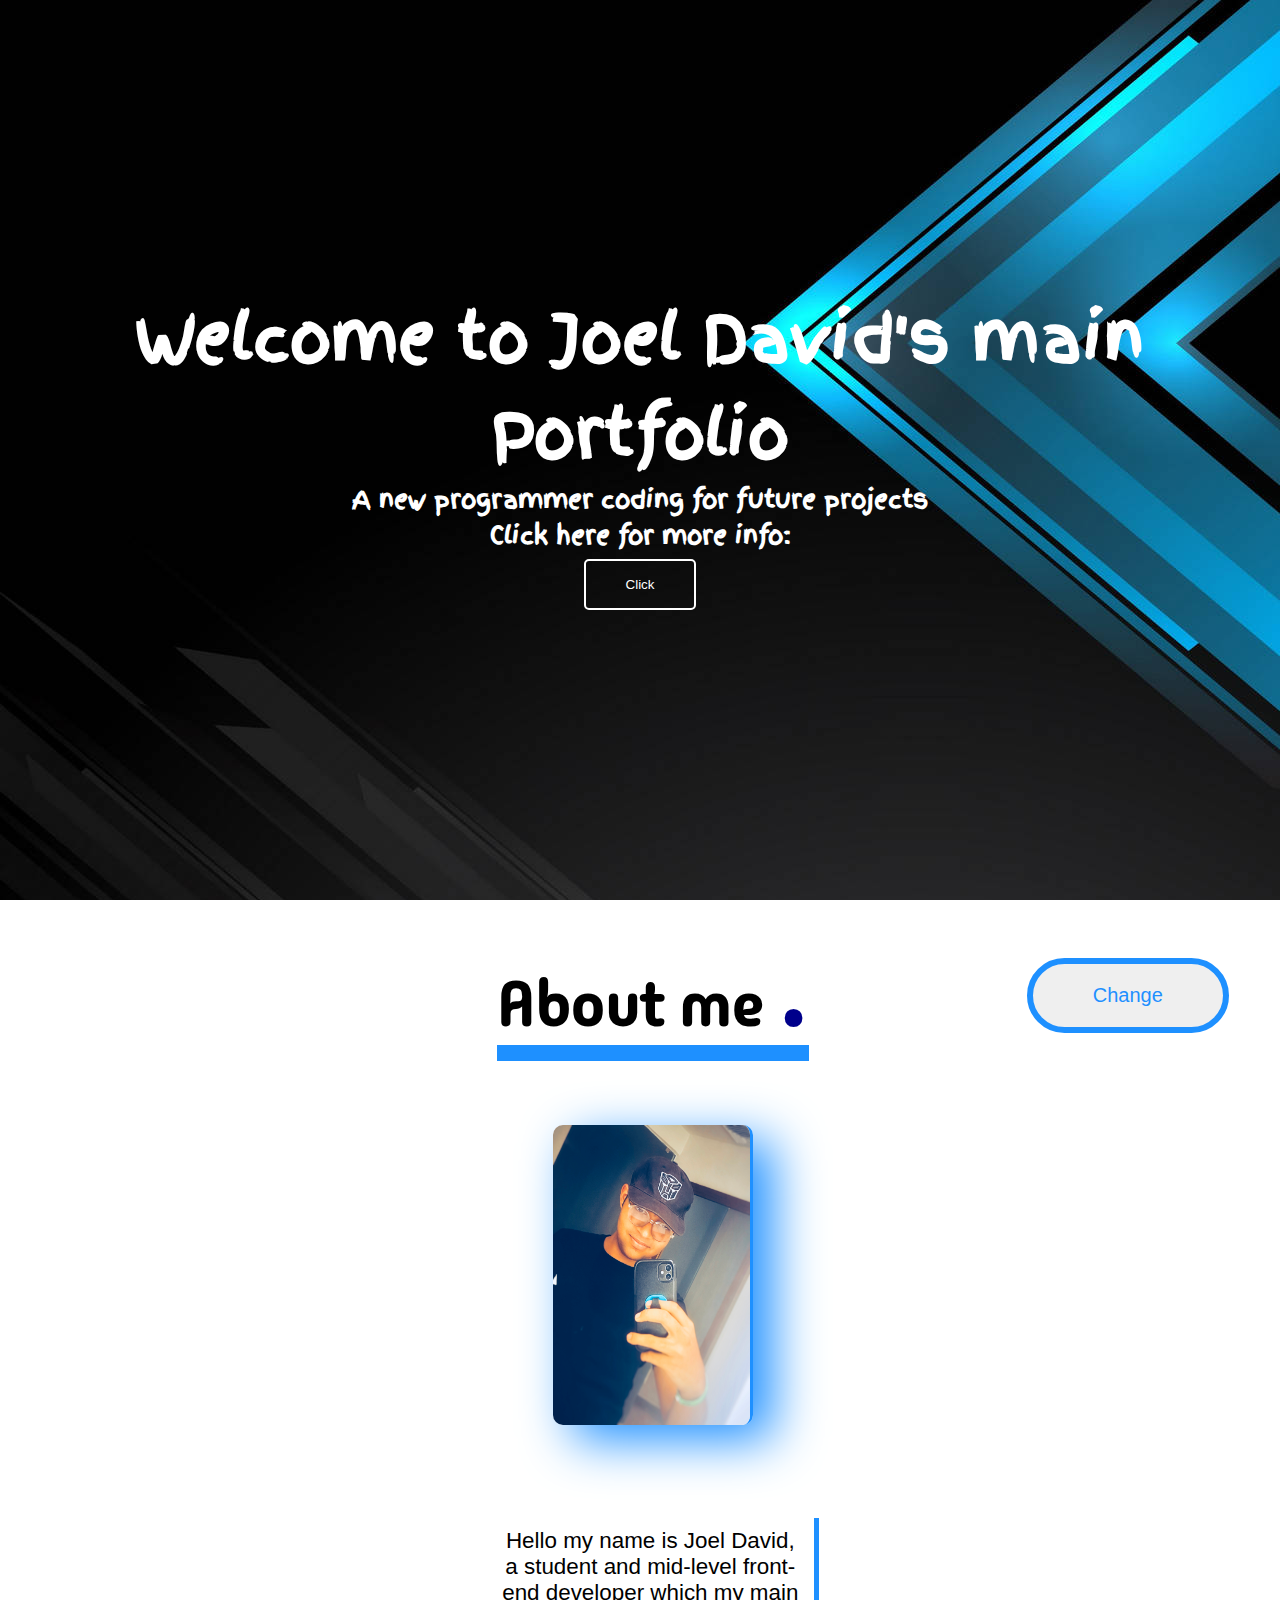
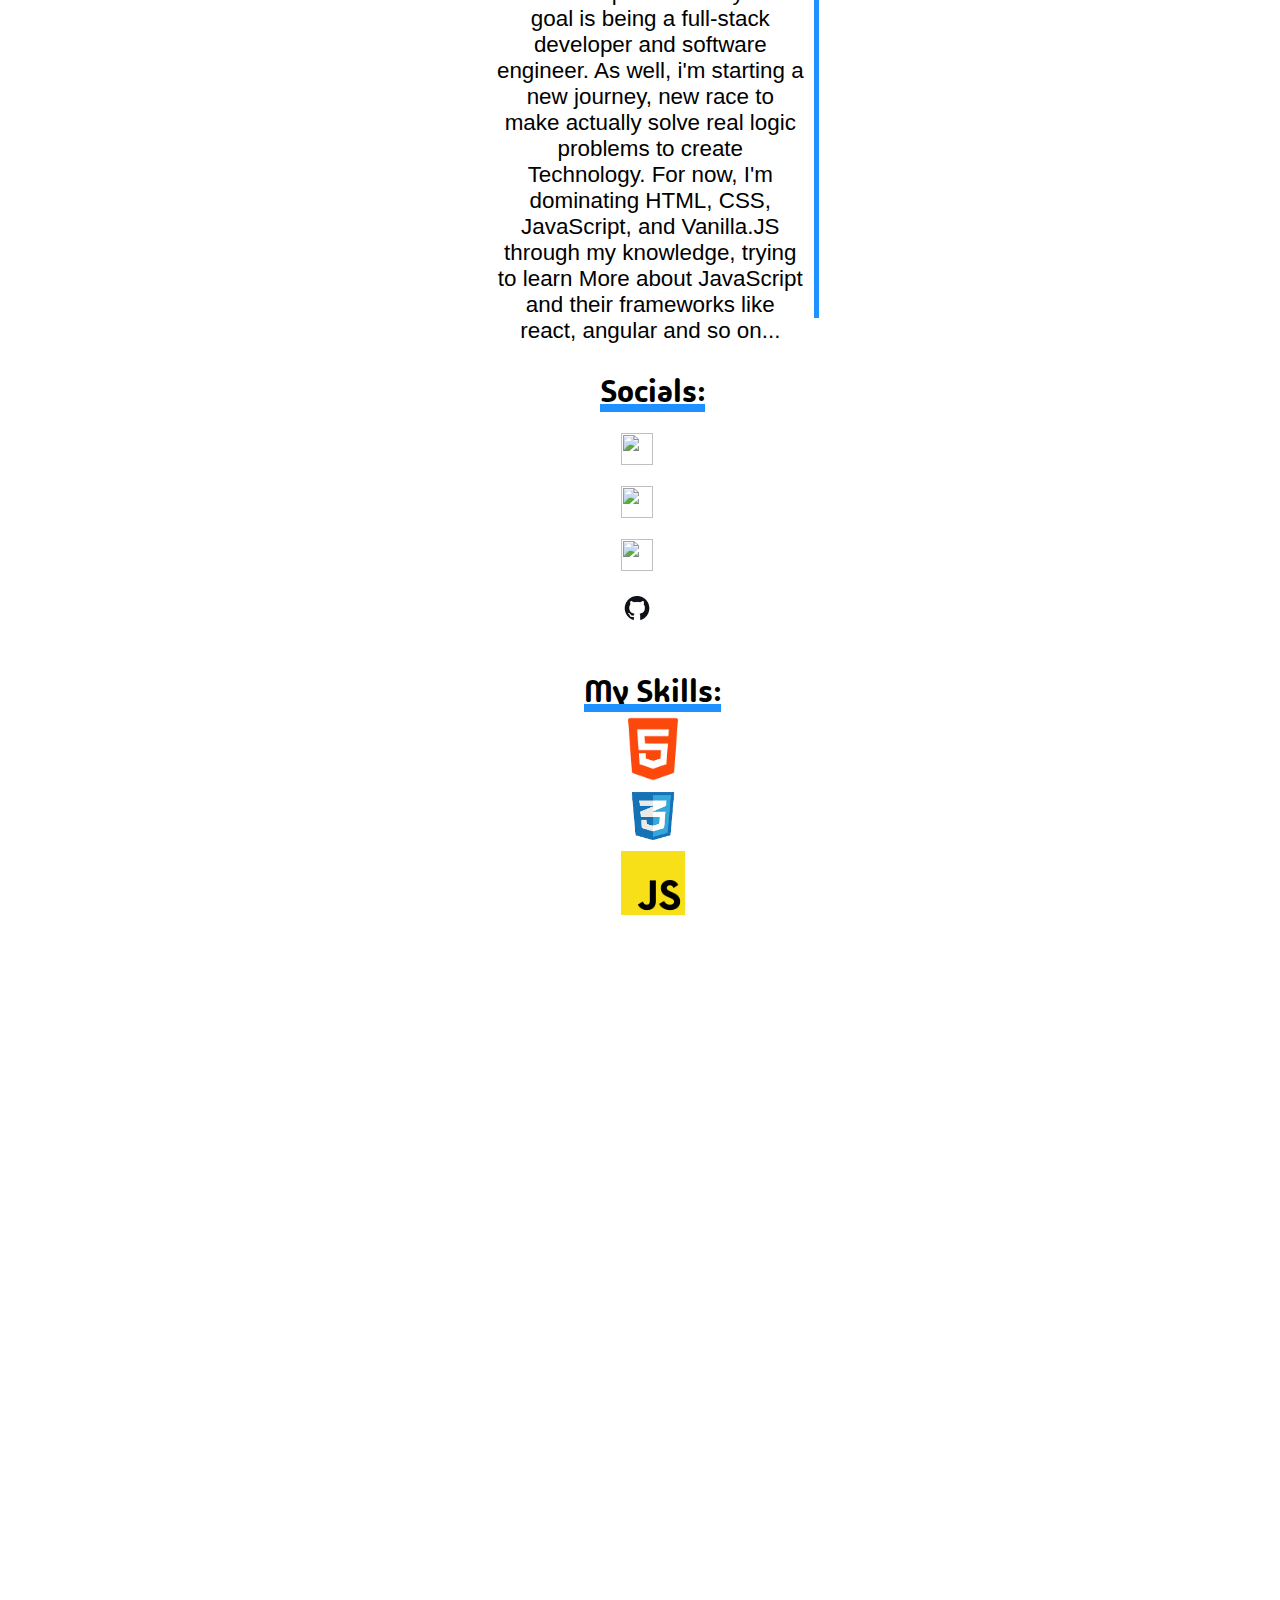
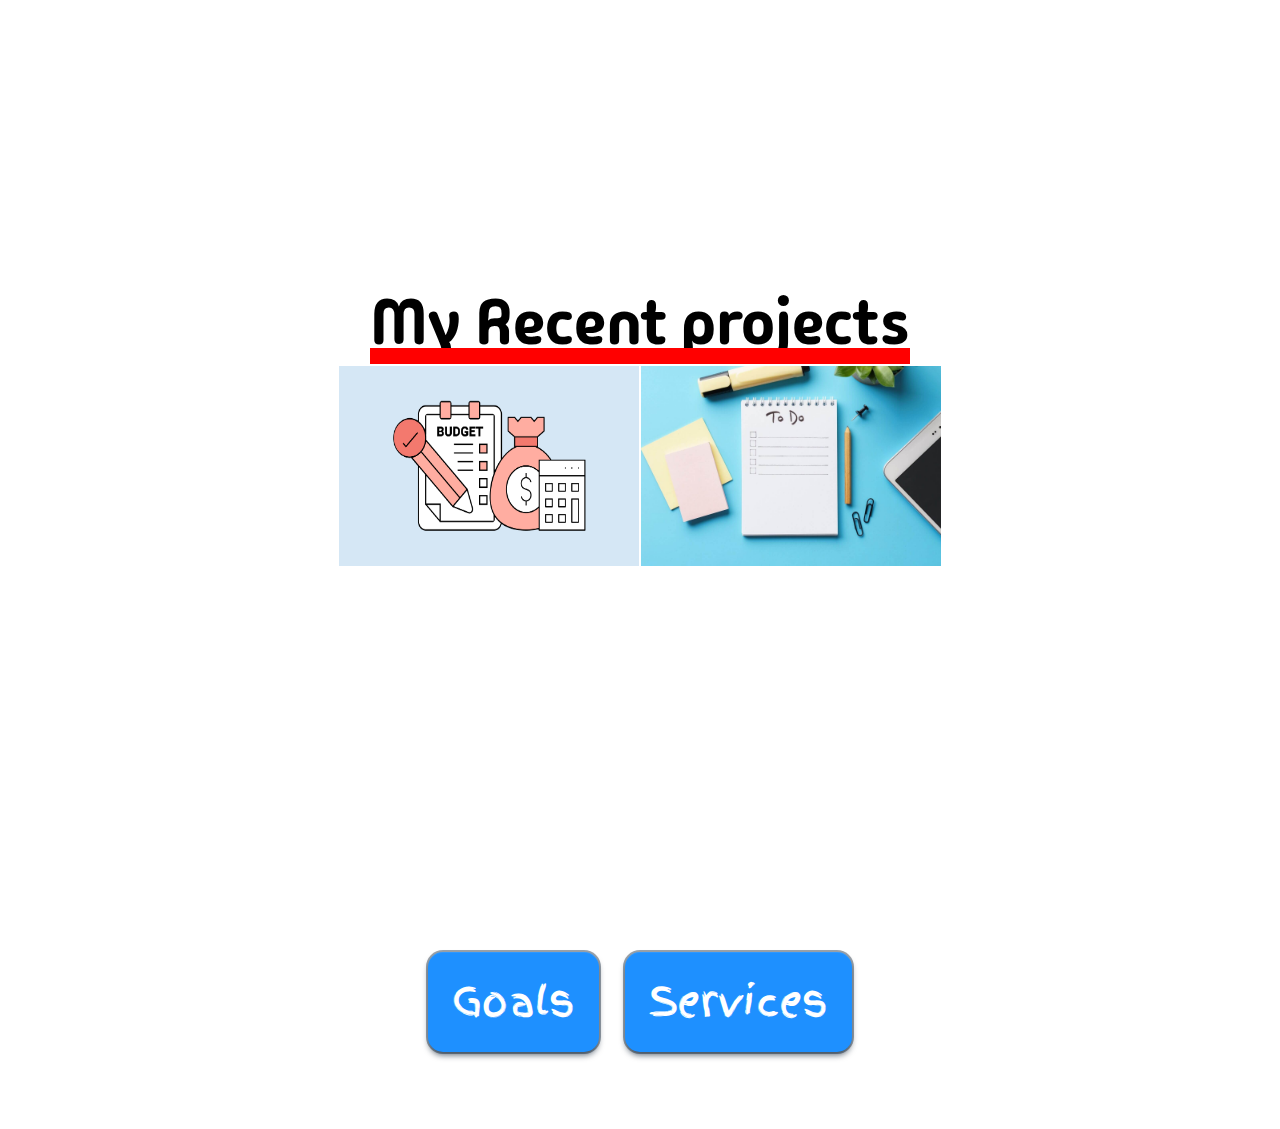
==== index.html @ 2d3ca2aa "deploy" ====
<!DOCTYPE html>
<html lang="en">
  <head>
    <meta charset="UTF-8" />
    <meta name="viewport" content="width=device-width, initial-scale=1.0" />
    <link rel="preconnect" href="https://fonts.googleapis.com" />
    <link rel="preconnect" href="https://fonts.gstatic.com" crossorigin />
    <link
      href="https://fonts.googleapis.com/css2?family=Finger+Paint&display=swap"
      rel="stylesheet"
    />

    <link rel="preconnect" href="https://fonts.googleapis.com" />
    <link rel="preconnect" href="https://fonts.gstatic.com" crossorigin />
    <link
      href="https://fonts.googleapis.com/css2?family=Finger+Paint&family=Madimi+One&display=swap"
      rel="stylesheet"
    />
    <title>Joel's Portfolio</title>
    <link rel="stylesheet" href="style.css" />
  </head>
  <body>
    <section class="back">
      <div class="wrapper">
        <div class="intro visual">
          <h1 class="intro-words">Welcome to Joel David's main Portfolio</h1>

          <h3 class="sub-words">A new programmer coding for future projects</h3>
          <h3 class="label-btn">Click here for more info:</h3>
          <button class="sub-btn">Click</button>
        </div>
      </div>
    </section>

    <section class="back">
      <div class="presentation">
        <div class="about-me">
          <button class="btn-for-change">Change</button>
          <h1 class="about-me-word Words">
            About me <span class="adding-style-for-h1">.</span>
          </h1>
        </div>

        <div class="info-picture">
          <img src="foto.jpeg" alt="Joel David" />
        </div>

        <div class="info">
          <p class="info-text Words">
            Hello my name is Joel David, a student and mid-level front-end
            developer which my main goal is being a full-stack developer and
            software engineer. As well, i'm starting a new journey, new race to
            make actually solve real logic problems to create Technology. For
            now, I'm dominating HTML, CSS, JavaScript, and Vanilla.JS through my
            knowledge, trying to learn More about JavaScript and their
            frameworks like react, angular and so on...
          </p>
        </div>

        <div class="links">
          <span class="word Words">Socials:</span>
          <span class="icon">
            <a src="https://www.youtube.com/@joeldavid8929">
              <img
                src="https://www.youtube.com/s/desktop/4feff1e2/img/favicon.ico"
            /></a>
            <a href="https://www.instagram.com/greatwhite_sharkx/">
              <img
                src="https://static.cdninstagram.com/rsrc.php/v3/yI/r/VsNE-OHk_8a.png"
            /></a>
            <a href="https://twitter.com/JoelDavidMonti1">
              <img
                src="https://abs.twimg.com/responsive-web/client-web/icon-ios.77d25eba.png"
            /></a>

            <a href="https://github.com/montillaJoel">
              <img
                src="[data-uri]"
                color="#000000"
                alt="GitHub"
              />
            </a>
          </span>
        </div>

        <div class="lang">
          <span class="languages Words"> My Skills: </span>
          <span class="lang-pics">
            <img id="fix-pics" src="descarga.png" alt="HTML" class="pics" />
            <img src="images.png" alt="CSS" class="pics" />
            <img src="Unofficial_JavaScript_logo_2.svg.png" alt="JS" />
          </span>
        </div>
      </div>
    </section>

    <section class="back">
      <div class="projects">
        <div class="h1-prj">
          <h1 class="prj-title Words">My Recent projects</h1>
        </div>
        <table class="table">
          <tr>
            <td>
              <a href="all-my-proyects/Expense Tracker/index.html"
                ><img src="Budget.jpg" alt="Expense Tracker"
              /></a>
            </td>
            <td>
              <a href="all-my-proyects/To Do List/index.html"
                ><img
                  src="the-pros-and-cons-of-paper-to-do-lists.jpeg"
                  alt="To-DO List"
                />
              </a>
            </td>
          </tr>
        </table>
      </div>
    </section>

    <section class="more-info">
      <div class="modal hidden">
        <button class="close">&times;</button>
        <p class="para">
          My goals: be a full-stack software developer. dominate full JavaScript
          skill. Learn Js frameworks. Study Back-end langs. Create Responsive
          Apps. Web Apps.
        </p>
      </div>
      <div class="modal2 hidden2">
        <button class="close2">&times;</button>
        What i can do. Webs Apps. Little Games. Dynamic Websites.
      </div>
    </section>

    <div class="footer hidden"></div>
    <div class="footer2 hidden2"></div>

    <div class="modal-btns">
      <button class="btn1">Goals</button>
      <button class="btn2">Services</button>
      <script src="script.js"></script>
    </div>
  </body>
</html>
---- style.css ----
* {
    margin: 0;
    padding: 0;
    box-sizing: border-box;
}

body {
    display: flex;
    align-items: center;
    justify-content: center;
    flex-direction: column;

}





.wrapper {
    display: block;
    position: relative;
    width: 100vw;
    height: 100vh;
    background-repeat: no-repeat;
    background: cover;
    background-image: url(technology-aesthetic-black-and-blue-background-h7a2m5bbn7awas0v.jpg);
}

.wrapper {
    display: flex;
    align-items: center;
    justify-content: center;
    text-align: center;
    color: white;

}

.intro {
    font-size: 2em;
    z-index: 5;
}

.intro {
    font-family: "Finger Paint", sans-serif;
    font-weight: 400;
    font-style: normal;
    line-height: 1.5;
}

.intro h3 {
    font-size: 24px;
}

.intro button {
    padding: 16px 40px;
    color: white;
    background: transparent;
    border: 2px solid white;
    border-radius: 5px;
    cursor: pointer;
}

.intro button:hover {
    padding: 16px 40px;
    color: black;
    background: white;
    border: 2px solid white;
    border-radius: 5px;
    cursor: pointer;
    transition: 1.5s;
}

.presentation {
    position: relative;
    width: 100vw;
    height: 250vh;
    display: flex;
    align-items: center;
    text-align: center;
    flex-direction: column;
    margin: 1%;
}

.presentation h1 {
    font-size: 4rem;
    font-family: "Madimi One", sans-serif;
    font-weight: 400;
    font-style: normal;
    position: relative;
}

.adding-style-for-h1 {
    color: darkblue;
    font-size: 7rem;
}

.presentation h1::before {
    content: "";
    width: 100%;
    height: 1rem;
    background: dodgerblue;
    bottom: 0;
    left: 0;
    position: absolute;
}

.info-picture img {
    width: 200px;
    height: 300px;
    border-radius: 10px;
    border-right: 3px solid dodgerblue;
    box-shadow: 20px 15px 50px dodgerblue;
}

.info-picture {
    margin: 5%;
}

.info {
    align-items: center;
    justify-content: center;
    text-align: center;
    padding: 10px;
    height: 25em;
    width: 20.75em;
    border-right: 5px solid dodgerblue;
    margin: 2%;

}

.info-text {
    font-size: 1.4em;
    font-family: sans-serif;
}

.links {
    margin: 2%;
}

.word,
.languages {
    font-size: 2rem;
    font-family: "Madimi One", sans-serif;
    font-weight: 400;
    font-style: normal;
    position: relative;
}

.word::after,
.languages::after {
    content: '';
    width: 100%;
    height: 0.50rem;
    background: dodgerblue;
    position: absolute;
    left: 0;
    bottom: 0;

}

.links img {
    display: flex;
    align-items: baseline;
    justify-content: space-between;
    margin: 20%;
    width: 2rem;
    height: 2rem;
    cursor: pointer;
}

.lang {
    display: flex;
    align-items: center;
    justify-content: center;
    flex-direction: column;
    position: relative;

}

.lang img {
    margin: 0.1rem;
    width: 4em;
    height: 4em;
}

.lang-pics {
    display: flex;
    align-items: center;
    justify-content: center;
    flex-direction: column;
    margin: 2%;
}

#fix-pics {
    height: 4em;
    width: 7em;
}

.projects {
    display: flex;
    position: relative;
    width: 100vw;
    height: 100vh;
    align-items: center;
    justify-content: center;
    flex-direction: column;
}



table img {
    width: 300px;
    height: 200px;
}

table img:hover {
    padding: 20px;
    background: dodgerblue;
    width: 300px;
    height: 200px;
    cursor: pointer;
}

.h1-prj h1 {
    font-size: 4rem;
    font-family: "Madimi One", sans-serif;
    font-weight: 400;
    font-style: normal;
    position: relative;
}



.h1-prj h1::after {
    content: "";
    width: 100%;
    height: 1rem;
    background: red;
    bottom: 0;
    left: 0;
    position: absolute;
}

.close,
.close2 {
    position: absolute;
    top: 1.2rem;
    right: 2rem;
    font-size: 5rem;
    color: #333;
    cursor: pointer;
    border: none;
    background: none;
}

.modal,
.modal2 {
    position: absolute;
    left: 50%;
    transform: translate(-50%, -50%);
    width: 70%;

    background-color: white;
    padding: 6rem;
    border-radius: 5px;
    box-shadow: 0 3rem 5rem rgba(0, 0, 0, 0.3);
    z-index: 10;
    font-family: "Madimi One", sans-serif;
    font-size: 24px;
    text-align: center;
}

.modal p::after,
.modal2 p::after {
    content: "";
    width: 100%;
    height: 1rem;
    background: dodgerblue;
    bottom: 0;
    left: 0;
    position: absolute;
}

.footer,
.footer2 {
    position: absolute;
    top: 0;
    left: 0;
    width: 100%;
    height: 240vw;
    background-color: rgba(0, 0, 0, 0.6);
    backdrop-filter: blur(3px);
    z-index: 5;
}

.hidden,
.hidden2 {
    display: none;
}

.modal-btns {
    display: flex;
    width: 100vw;
    align-items: center;
    justify-content: center;
    margin: 5%;

}

.modal-btns button {
    border-radius: 15px;
    border-right: 10px solid skyblue;
    font-size: 2.5rem;
    border: none;
    padding: 0.5em 1.5rem;
    margin: 1%;
    color: white;
    background: dodgerblue;
    font-family: "Finger Paint", sans-serif;
    font-weight: 400;
    font-style: normal;
    line-height: 1.5;
    box-shadow: rgba(6, 24, 44, 0.4) 0px 0px 0px 2px, rgba(6, 24, 44, 0.65) 0px 4px 6px -1px, rgba(255, 255, 255, 0.08) 0px 1px 0px inset;

}

.btn-for-change {
    position: absolute;
    right: 5%;
    top: 2%;
    font-size: 20px;
    padding: 1em 3em;
    color: dodgerblue;
    background-color: transparent, blue;
    border: 6px solid dodgerblue;
    border-radius: 75px;
}
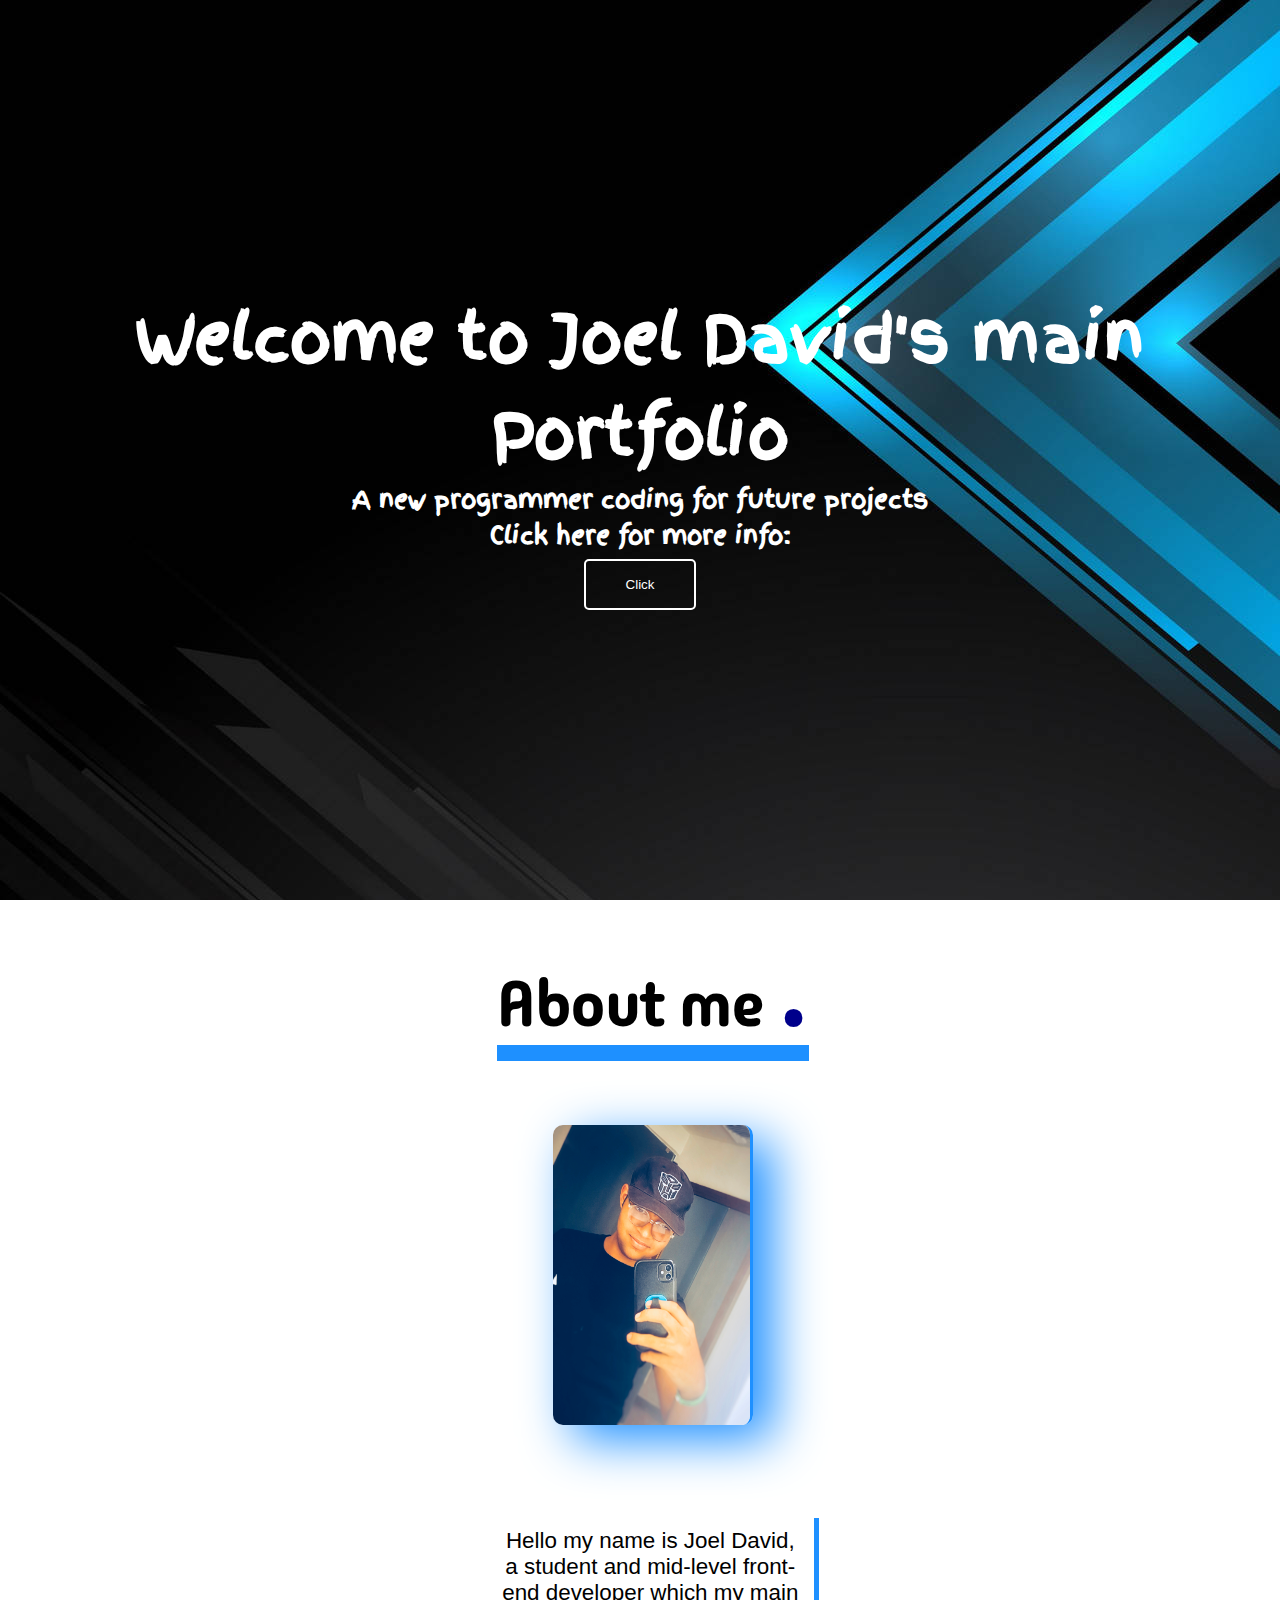
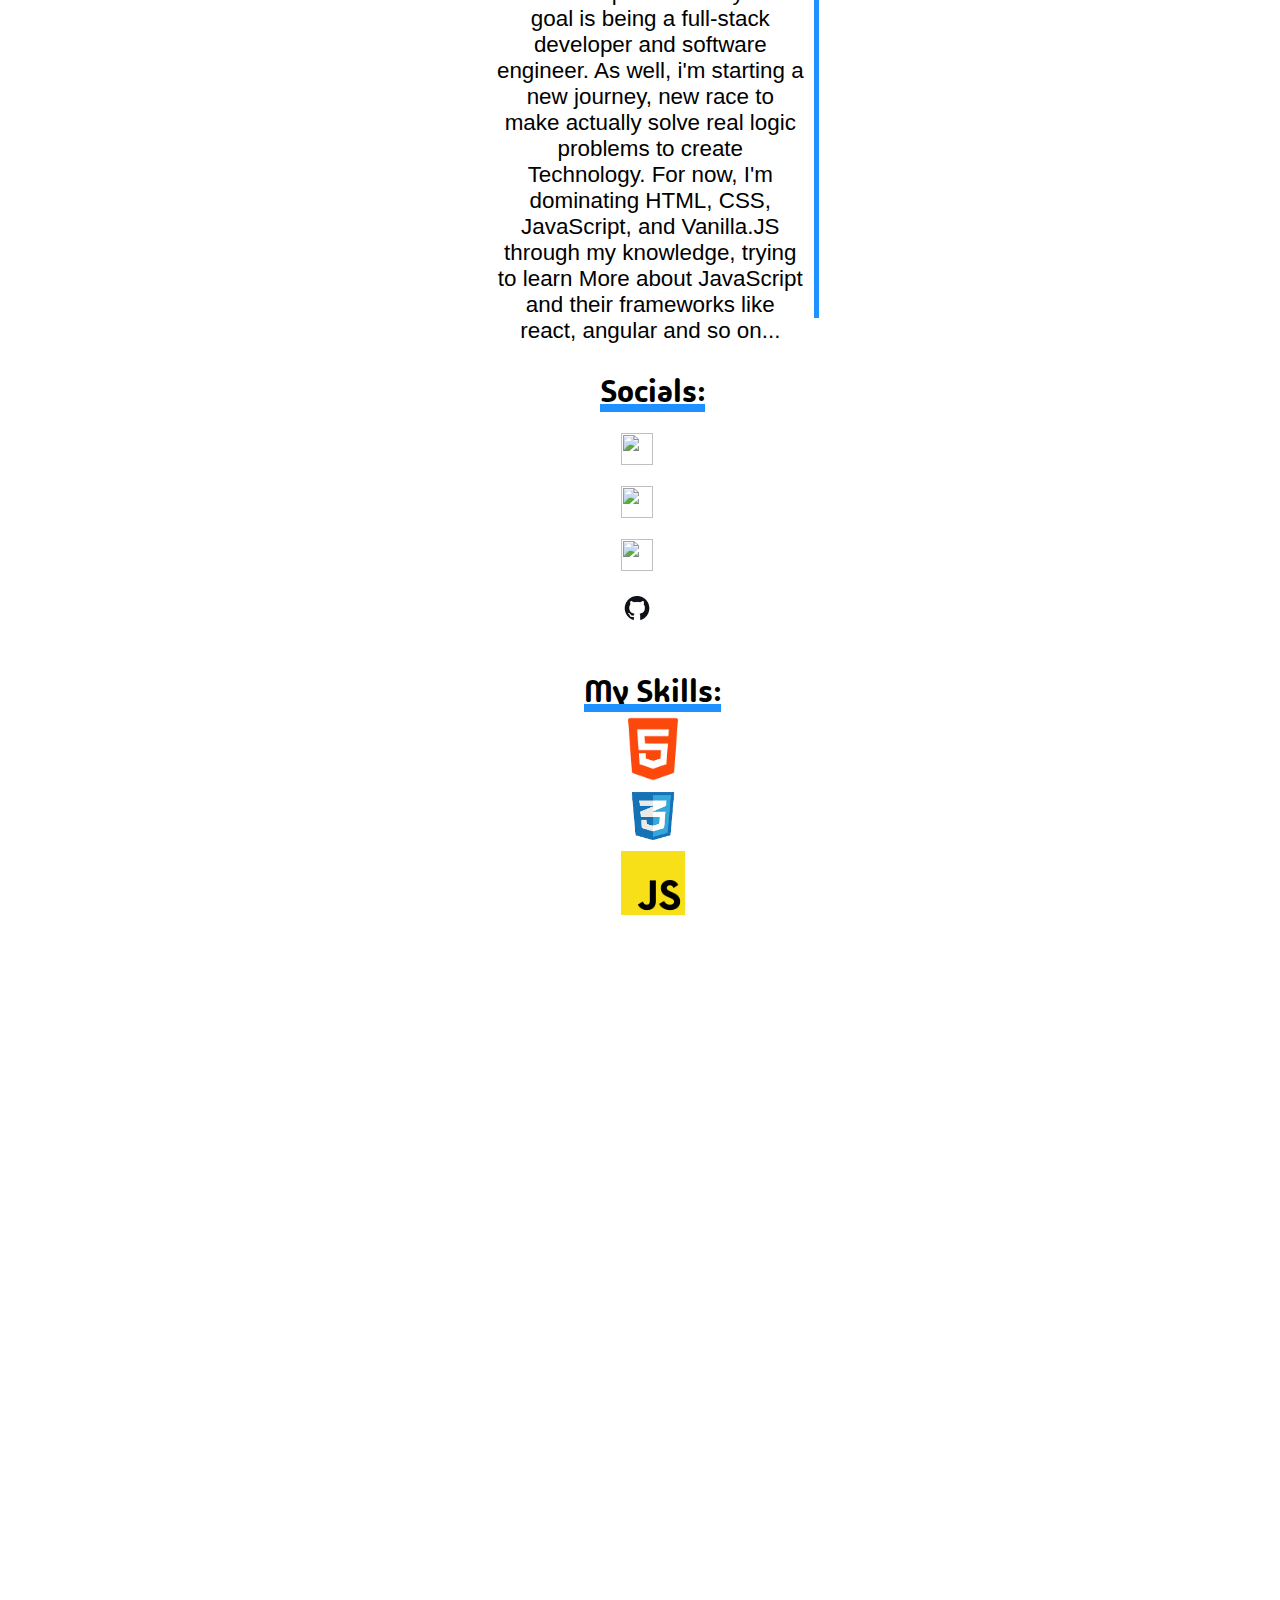
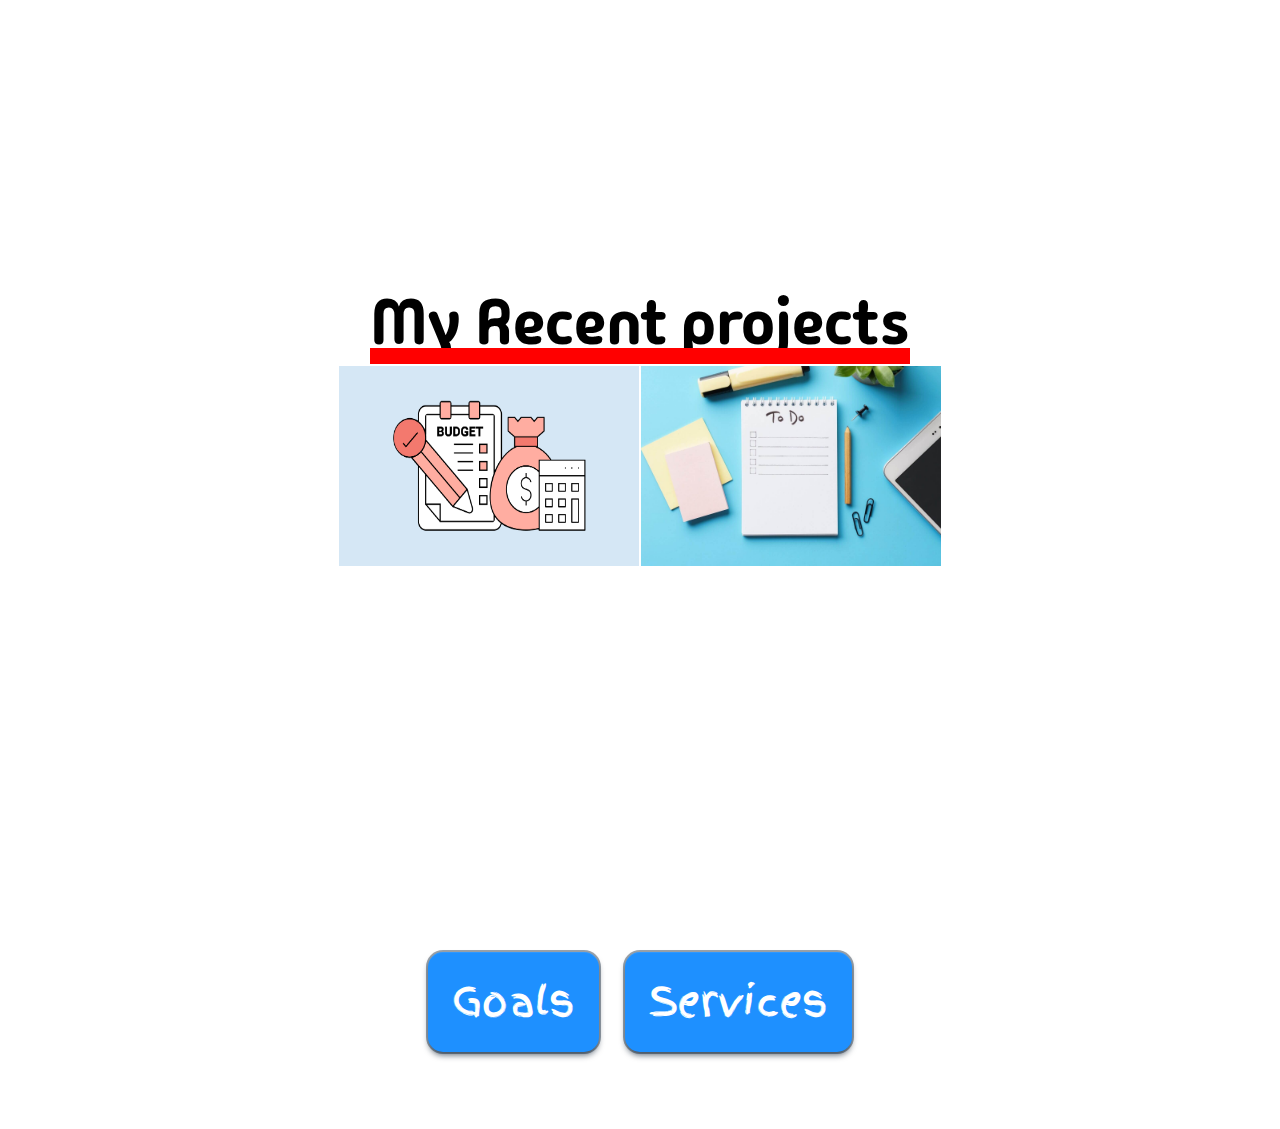
==== commit aeab13ba: "Update index.html" ====
--- a/index.html
+++ b/index.html
@@ -35,7 +35,6 @@
     <section class="back">
       <div class="presentation">
         <div class="about-me">
-          <button class="btn-for-change">Change</button>
           <h1 class="about-me-word Words">
             About me <span class="adding-style-for-h1">.</span>
           </h1>
